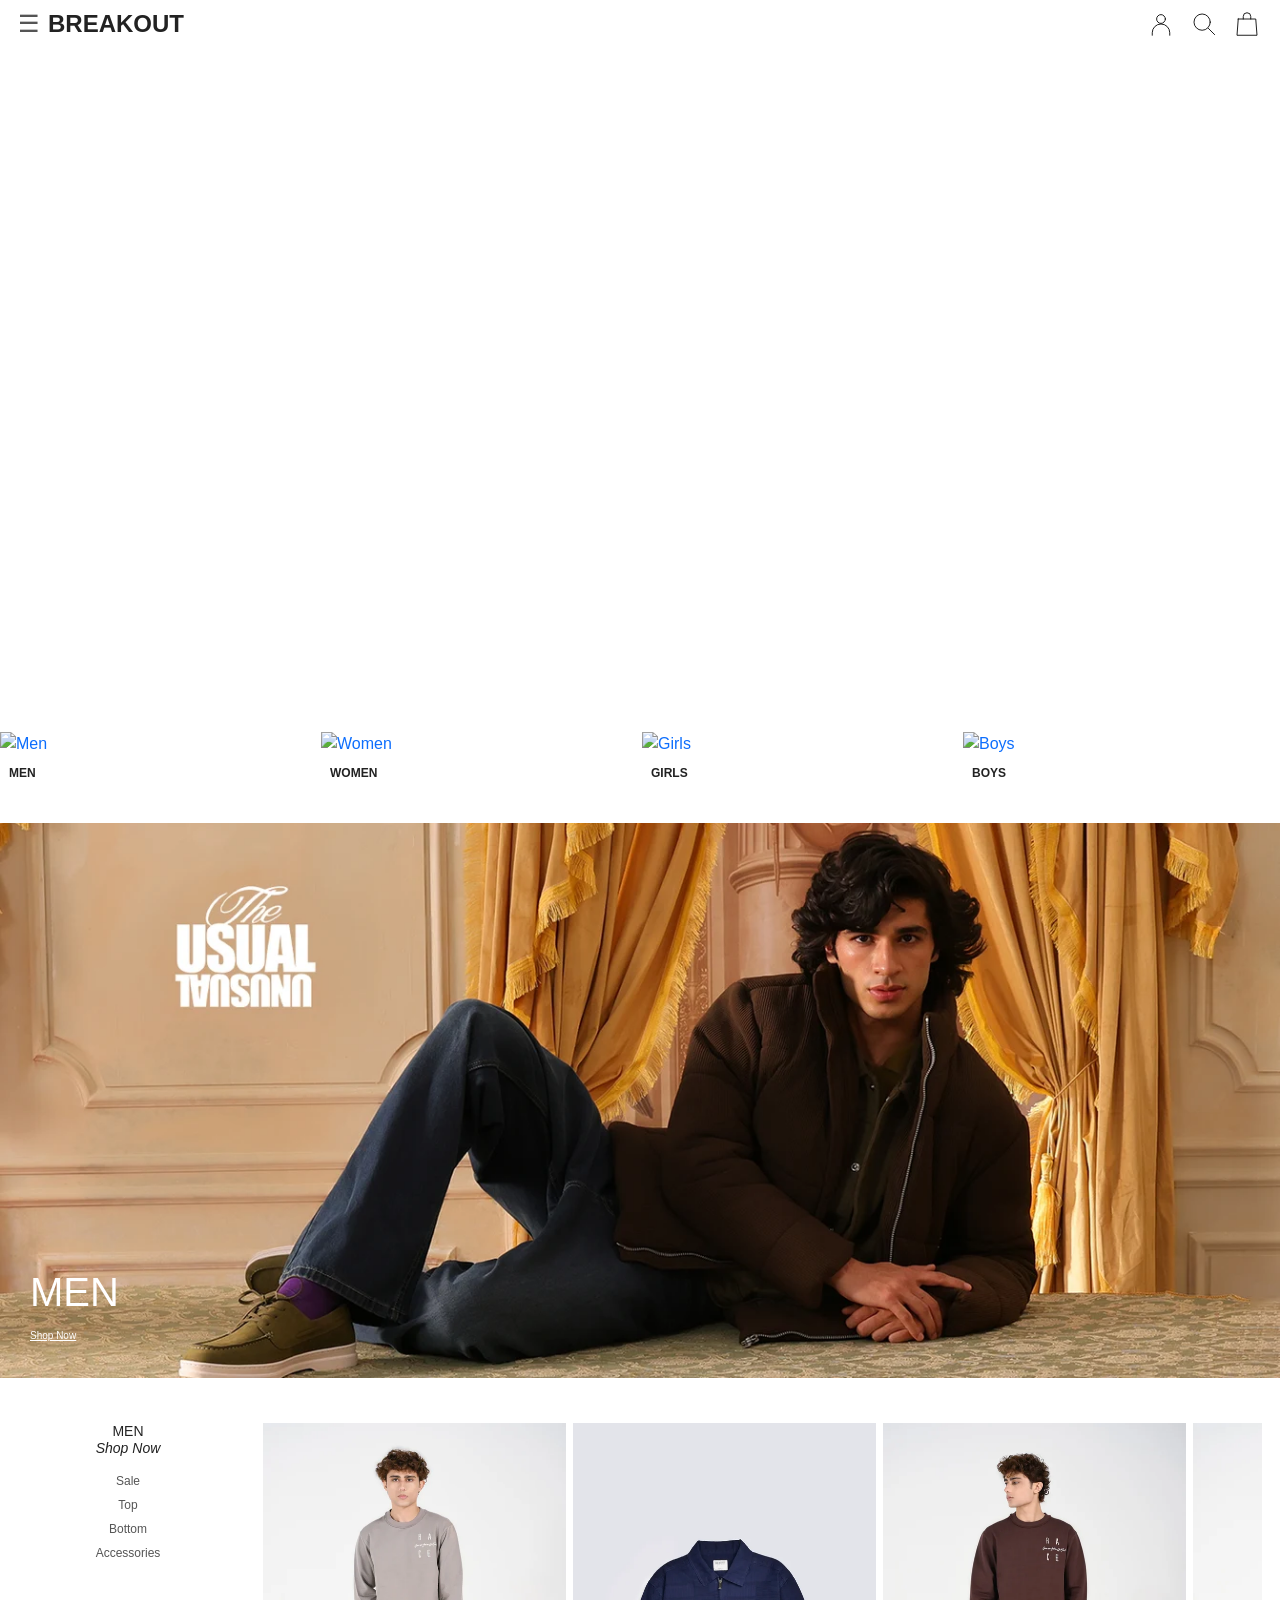
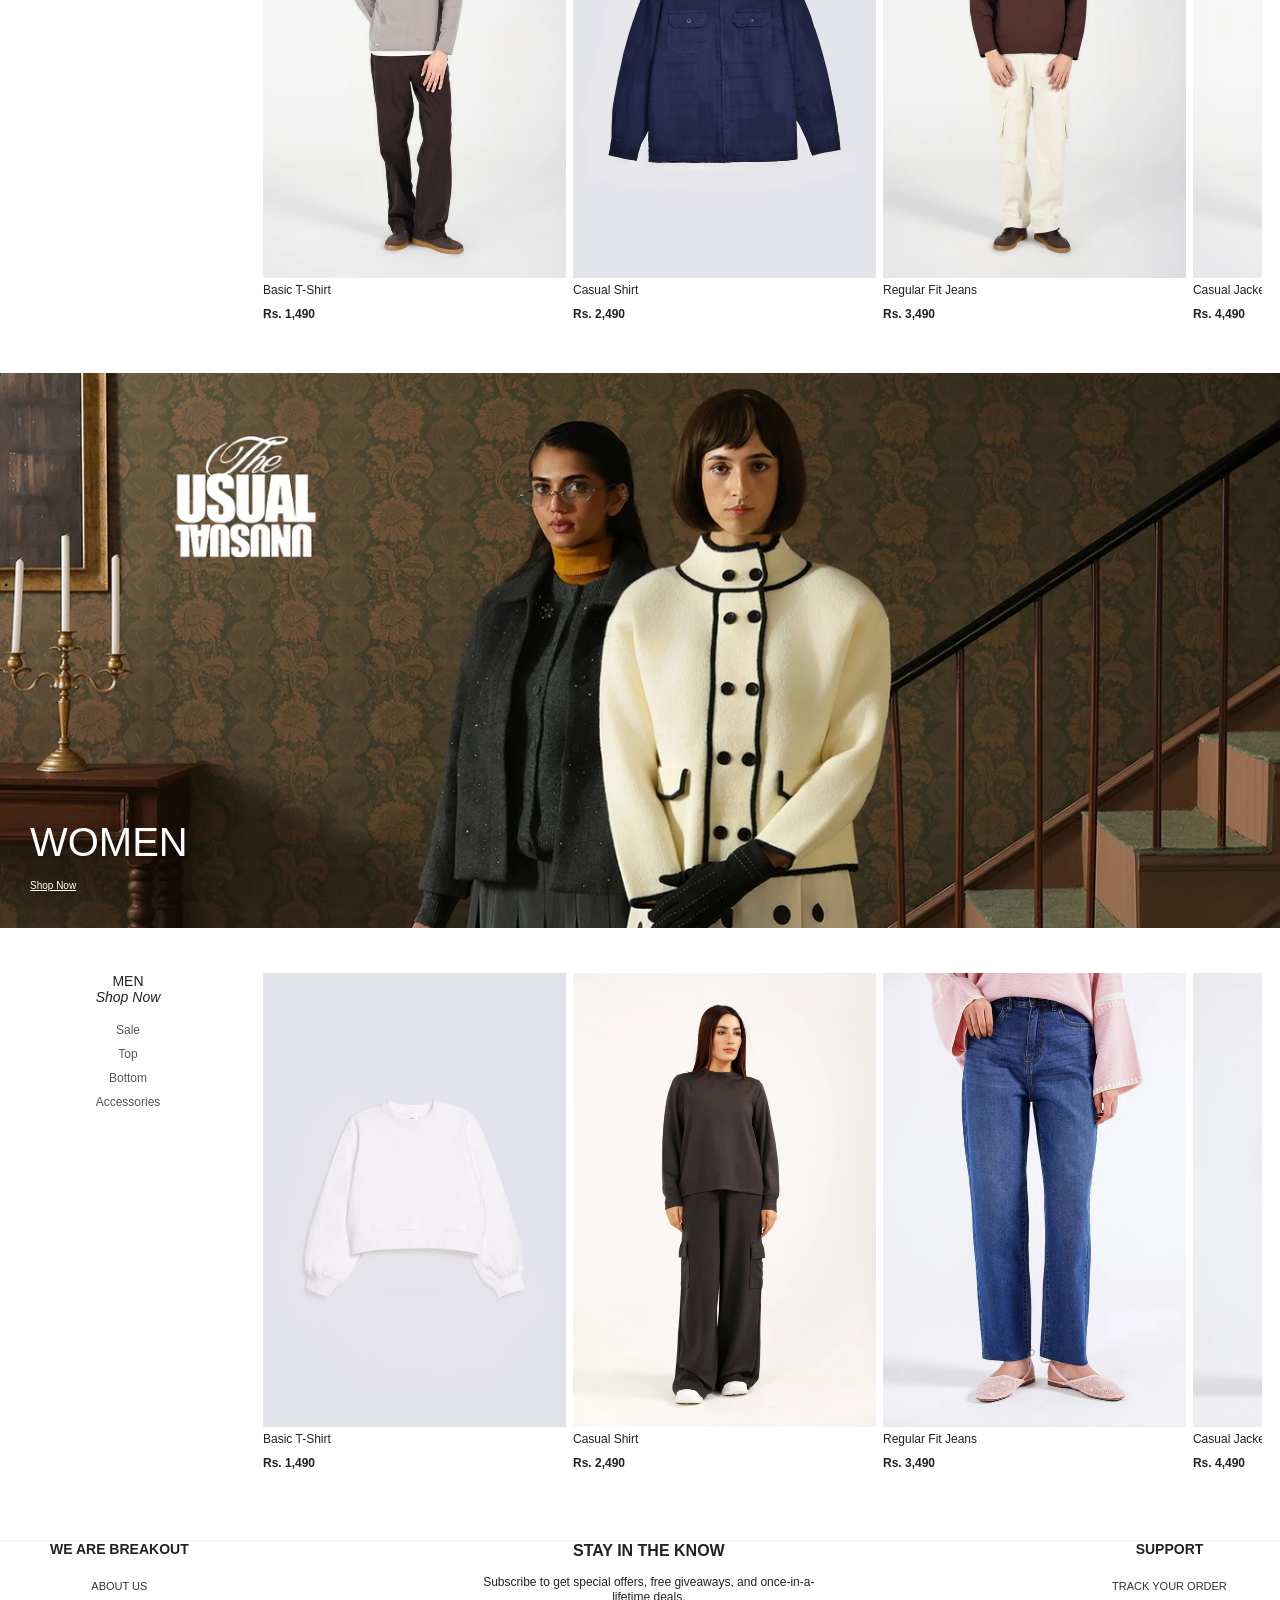
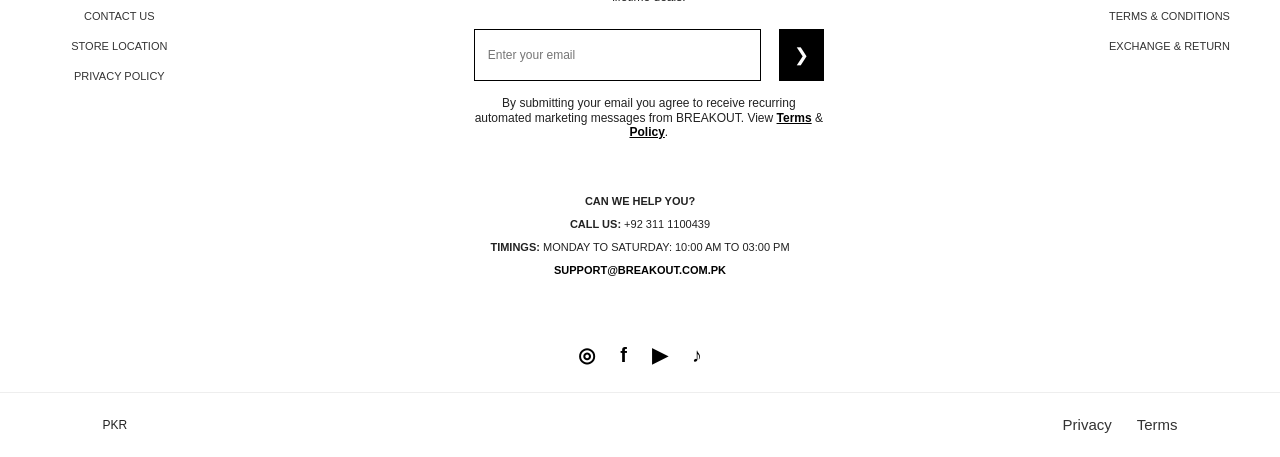
==== midterm/index.html @ 151692db "midterm:baseline copy" ====
<!DOCTYPE html>
<html lang="en">
<head>
    <meta charset="UTF-8">
    <meta name="viewport" content="width=device-width, initial-scale=1.0">
    <title>Breakout</title>


    <link href="https://cdn.jsdelivr.net/npm/bootstrap@5.3.3/dist/css/bootstrap.min.css" rel="stylesheet">
    <link rel="stylesheet" href="style.css">


</head>

<body>
    <header class="top-bar">

        <nav class="navbar d-flex justify-content-between align-items-center">

            <div class="left-side">
                <span class="menu-icon">&#9776;</span>
                <a href="index.html" class="logo">BREAKOUT</a>
            </div>

            <div class="right-side">

                <span class="user-icon">
                    <svg viewBox="0 0 24 24">
                        <circle cx="12" cy="8" r="3.5"/>
                        <path d="M5 21v-2a7 7 0 0 1 14 0v2"/>
                    </svg>
                </span>

                <span class="search-icon">
                    <svg viewBox="0 0 24 24">
                        <circle cx="10.5" cy="10.5" r="6.5"/>
                        <path d="m15.5 15.5 5 5"/>
                    </svg>
                </span>

                <span class="bag-icon">
                    <svg viewBox="0 0 24 24">
                        <path d="M5 8h14l1 13H4L5 8Z"/>
                        <path d="M9 8V6a3 3 0 0 1 6 0v2"/>
                    </svg>
                </span>
            </div>
        </nav>

    </header>

    <main>
        <section class="first-banner">
            <!-- <a href=#><img src="images/main-banner.png" alt="campaign banner"></a> -->
            <a href=#><video autoplay muted loop playsinline>
                <source src="images/video.mp4" type="video/mp4">
                Your browser does not support the video tag.
            </video></a>
        </section>


        <section class="row g-1 categories">

            <div class="category col-6 col-md-3">
                <a href=#men><img src="images/men.jxl" alt="Men">
                <p>MEN</p></a>
            </div>
            
            <div class="category col-6 col-md-3">
                <a href=#women><img src="images/women.jxl" alt="Women">
                <p>WOMEN</p></a>
            </div>
            
            <div class="category col-6 col-md-3">
                <a href=#><img src="images/girls.jxl" alt="Girls">
                <p>GIRLS</p></a>
            </div>
            
            <div class="category col-6 col-md-3">
                <a href=#><img src="images/boys.jxl" alt="Boys">
                <p>BOYS</p></a>
            </div>
        </section>


        
        <section class="category-banner" id="men">
            <a href=#>
            <img src="images/banner-men.webp" alt="Men collection">
            <div class="category-text">
                <h1>MEN</h1>
                <p>Shop Now</p>
            </div>
            </a>
        </section>

        <section class="products">
            <div class="side-menu">
                <h3>MEN<br><i>Shop Now</i></h3>
                <a href=#><p>Sale</p></a>
                <a href=#><p>Top</p></a>
                <a href=#><p>Bottom</p></a>
                <a href=#><p>Accessories</p></a>
            </div>

            <div class="product-area">

                <div class="product-list">

                    <div class="product-card">
                        <a href="productPage.html"><img src="images/men-card-1.webp" alt="Men T-shirt"></a>
                        <p>Basic T-Shirt</p>
                        <p>Rs. 1,490</p>
                    </div>
                    
                    <div class="product-card">
                        <a href="productPage.html"><img src="images/men-card-2.webp" alt="Men T-shirt"></a>
                        <p>Casual Shirt</p>
                        <p>Rs. 2,490</p>
                    </div>
                    
                    
                    <div class="product-card">
                        <a href="productPage.html"><img src="images/men-card-3.webp" alt="Men T-shirt"></a>
                        <p>Regular Fit Jeans</p>
                        <p>Rs. 3,490</p>
                    </div>
                    
                    <div class="product-card">
                        <a href="productPage.html"><img src="images/men-card-4.webp" alt="Men T-shirt"></a>
                        <p>Casual Jacket</p>
                        <p>Rs. 4,490</p>
                    </div>

                    <div class="product-card">
                        <a href="productPage.html"><img src="images/men-card-5.webp" alt="Men T-shirt"></a>
                        <p>Casual Jacket</p>
                        <p>Rs. 4,490</p>
                    </div>
                
                </div>
            </div>
        </section>















        <section class="category-banner" id="women">
            <a href=#>
            <img src="images/banner-women.webp" alt="Men collection">
            <div class="category-text">
                <h1>WOMEN</h1>
                <p>Shop Now</p>
            </div>
            </a>
        </section>

        <section class="products">
            <div class="side-menu">
                <h3>MEN<br><i>Shop Now</i></h3>
                <a href=#><p>Sale</p></a>
                <a href=#><p>Top</p></a>
                <a href=#><p>Bottom</p></a>
                <a href=#><p>Accessories</p></a>
            </div>

            <div class="product-area">

                <div class="product-list">

                    <div class="product-card">
                        <a href="productPage.html"><img src="images/women-card-1.jpg" alt="Men T-shirt"></a>
                        <p>Basic T-Shirt</p>
                        <p>Rs. 1,490</p>
                    </div>
                    
                    <div class="product-card">
                        <a href="productPage.html"><img src="images/women-card-2.webp" alt="Men T-shirt"></a>
                        <p>Casual Shirt</p>
                        <p>Rs. 2,490</p>
                    </div>
                    
                    
                    <div class="product-card">
                        <a href="productPage.html"><img src="images/women-card-3.webp" alt="Men T-shirt"></a>
                        <p>Regular Fit Jeans</p>
                        <p>Rs. 3,490</p>
                    </div>
                    
                    <div class="product-card">
                        <a href="productPage.html"><img src="images/women-card-4.webp" alt="Men T-shirt"></a>
                        <p>Casual Jacket</p>
                        <p>Rs. 4,490</p>
                    </div>

                    <div class="product-card">
                        <a href="productPage.html"><img src="images/women-card-5.webp" alt="Men T-shirt"></a>
                        <p>Casual Jacket</p>
                        <p>Rs. 4,490</p>
                    </div>
                
                </div>
            </div>
        </section>










        
        <footer class="footer">
            <div class="footer-top">

                <div class="footer-links">
                    <h3>WE ARE BREAKOUT</h3>
                    <a href="#">ABOUT US</a>
                    <a href="#">CONTACT US</a>
                    <a href="#">STORE LOCATION</a>
                    <a href="#">PRIVACY POLICY</a>
                </div>

                <div class="footer-news">
                    <h3>STAY IN THE KNOW</h3>
                    <p>Subscribe to get special offers, free giveaways, and once-in-a-lifetime deals.</p>
                    <form class="email-box">
                        <input type="email" placeholder="Enter your email">
                        <button type="button">&#10095;</button>
                    </form>
                    <p>By submitting your email you agree to receive recurring automated marketing messages from BREAKOUT. View <b><a href=#>Terms</a></b> & <b><a href=#>Policy</a></b>.</p>
                </div>
                
                <div class="footer-links">
                    <h3>SUPPORT</h3>
                    <a href="#">TRACK YOUR ORDER</a>
                    <a href="#">TERMS & CONDITIONS</a>
                    <a href="#">EXCHANGE & RETURN</a>
                </div>
            
            </div>
            
            <div class="footer-contact">
                <p><b>CAN WE HELP YOU?</b></p>
                <p><b>CALL US:</b> +92 311 1100439</p>
                <p><b>TIMINGS:</b> MONDAY TO SATURDAY: 10:00 AM TO 03:00 PM</p>
                <a href=#><p><b>SUPPORT@BREAKOUT.COM.PK</b></p></a>
            </div>
            
            <div class="social-links">
                <a href="#">◎</a>
                <a href="#">f</a>
                <a href="#">▶</a>
                <a href="#">♪</a>
            </div>
            
            <div class="footer-bottom">
                <span>PKR</span>
                <div>
                    <a href="#">Privacy</a>
                    <a href="#">Terms</a>
                </div>
            </div>
        </footer>



    </main>

</body>
</html>
---- midterm/style.css ----
*{
    margin: 0;
    padding: 0;
    box-sizing: border-box;
}

body{
    color: #222;
    font-family: plus-jakarta-sans, sans-serif;
    line-height: 24px;
}

.top-bar{
    width: 100%;
    height: 48px;
    padding: 0 18px;
    background-color: white;
}

.navbar{
    width: 100%;
    height: 100%;
}

.left-side{
    display: flex;
    align-items: center;
    gap: 8px;
    font-size: 24px;
}

.menu-icon{
    color: #555;
    cursor: pointer;
}

.logo{
    font-weight: bold;
    color: #222;
    text-decoration: none;
}

.right-side{
    display: flex;
    align-items: center;
    gap: 13px;
}

.right-side svg{
    width: 30px;
    height: 30px;
    fill: none;
    stroke: black;
    stroke-width: 0.7;
    stroke-linecap: round;
    stroke-linejoin: round;
    display: block;
    cursor: pointer;
}

/* .first-banner{
    width: 100%;
    overflow: hidden;
}

.first-banner img{
    width: 100%;
    height: auto;
    display: block;
} */


.first-banner {
    width: 100%;
    overflow: hidden;
}

.first-banner video {
    width: 100%;
    height: auto;
    display: block;
}


.categories{
    margin-top: 40px;
    /* display: grid;
    grid-template-columns: repeat(4, 1fr);
    gap: 6px;
    padding: 0; */
}

.category img{
    width: 100%;
    height: auto;
    display: block;
}

.category p{
    margin-left: 9px;
    font-size: 12px;
    font-weight: bold;
    margin-top: 5px;
    color: #222;
}

.category a{
    text-decoration: none;
}

.category a:hover{
    text-decoration: underline;
    text-decoration-color: black;
}





.category-banner{
    width: 100%;
    position: relative;
    margin-top: 22px;
}

.category-banner img{
    width: 100%;
    height: auto;
    display: block;
}

.category-text{
    position: absolute;
    bottom: 30px;
    left: 30px;
    color: white;
}

.category-text h2{
    font-weight: bold;
    margin: 0;
}

.category-text p{
    font-size: 10px;
    margin: 4px 0 0;
    text-decoration: underline;
}





.products{
    display: flex;
    gap: 25px;
    padding: 25px 18px;
    margin-top: 20px;
}

.side-menu{
    text-align: center;
    width: 220px;
    flex-shrink: 0;
    line-height: 1;
}

.side-menu h3{
    font-size: 14px;
    margin-bottom: 18px;
}

.side-menu p{
    font-size: 12px;
    margin-bottom: 12px;
    color: #555;
}

.side-menu p:hover{
    color: black;
}

.side-menu a{
    text-decoration: none;
}

.product-area{  
    flex: 1;
    min-width: 0;


    overflow: hidden;
}

.product-list{
    /* display: grid;
    grid-template-columns: repeat(4, 1fr);
    gap: 7px; */

    display: flex;
    gap: 7px;
    overflow-x: auto;
    scroll-behavior: smooth;
    scrollbar-width: none;
}

.product-list::-webkit-scrollbar{
    display: none;
}

.product-card{
    flex: 0 0 calc((100% - 90px) / 3);
    min-width: 0;
}








.product-card img{
    width: 100%;
    display: block;
}

.product-card p{
    font-size: 12px;
    margin:0;
}

.product-card p + p{
    font-weight: bold;
}







.footer{
    width: 100%;
    margin-top: 40px;
    border-top: 1px solid #eee;
    color: #222;
    font-size: 12px;

}

.footer-top{
    display: flex;
    width: 100%;
    /* gap: 50px; */
    padding: 0 50px;
}

.footer-links{
    display: flex;
    flex-direction: column;
    align-items: center;
    gap: 6px;
}

.footer h3{
    font-size: 14px;
    font-weight: bold;
    margin-bottom: 10px;
}

.footer-links a,.footer-bottom a{
    color: #333;
    text-decoration: none;
    font-size: 11px;
}

.footer-links a:hover{
    text-decoration: underline;
}

.footer-news{
    text-align: center;
    max-width: 350px;
    width: 100%;
    margin: auto;
    gap:0;
}

.footer-news p{
    margin: 15px 0;
    line-height: 1.2;
}

.footer-news h3{
    font-size: 16px;
}

.footer-news a{
    color: black;
}

.email-box{
    display: flex;
    width: 100%;
    margin: 25px 0 12px;
    gap: 18px;
}

.email-box input{
    flex: 1;
    min-width: 0;
    padding: 13px;
    border: 1px solid black;
    font-size: 12px;
}

.email-box button{
    width: 45px;
    border: none;
    background: #000;
    color: white;
    font-size: 18px;
}


.footer-contact{
    width: 100%;
    text-align: center;
    padding: 30px 15px;
    line-height: 1;
}

.footer-contact a{
    color: black;
    text-decoration: none;
}

.footer-contact a:hover{
    text-decoration: underline;
}

.footer-contact p{
    margin: 12px 0;
    font-size: 11px;
}

.social-links{
    display: flex;
    justify-content: center;
    gap: 25px;
    padding: 25px;
    font-size: 20px;
    font-weight: bold;
}

.social-links a{
    text-decoration: none;
    color: black;
}

.footer-bottom{
    width: 100%;
    min-height: 65px;
    border-top: 1px solid #eee;
    padding: 20px 8%;
    display: flex;
    justify-content: space-between;
    align-items: center;
}

.footer-bottom a{
    font-size: 15px;
}

.footer-bottom a:hover{
    text-decoration: underline;
}


.footer-bottom div{
    display: flex;
    gap: 25px;
}

@media (max-width: 768px){

    .first-banner{
        height: 1000px;
    }

    .first-banner video {
        height: 100%;
        object-fit: cover;
    }





        
    .category-banner{
        height: 700px;
    }

    .category-banner img{
        height: 100%;
        object-fit: cover
    }

    .products{
        display: flex;
        flex-direction: column;
        padding: 10px 0;
    }


    .side-menu{
        width: 100%;
    }

    .side-menu h3{
        margin-bottom: 20px;
    }

    .side-menu a{
        display: inline-block;
        margin: 0 10px;
    }

    .product-area{
        width: 100%;
    }

    .product-list{
        gap: 5px;
    }

    .product-card{
        flex-basis: calc((100% - 5px) / 2);
    }

    .product-card p{
        margin-left: 10px;
    }







    .footer{
        margin-top: 24px;
    }

    .footer-top{
        display: flex;
        flex-direction: column;
        padding: 0 19px;
    }

    .footer-news{
        order: 1;
        max-width: 350px;
    }

    .footer-top > .footer-links{
        width: 100%;
        align-items: stretch;
        border-top: 1px solid #eee;
        gap: 0;
        padding: 11px 0;
    }

    .footer-top > .footer-links:first-child{
        order: 2;
    }

    .footer-top > .footer-links:last-child{
        order: 3;
    }

    .footer-top > .footer-links h3{
        display: flex;
        justify-content: space-between;
        align-items: center;
        width: 100%;
        margin: 0;
        font-size: 10px;
    }

    .footer-top > .footer-links h3::after{
        content: "\2304";
        font-size: 15px;
        font-weight: normal;
        line-height: 10px;
    }

    .footer-top > .footer-links a{
        display: none;
    }

    .footer-bottom{
        min-height: 65px;
        flex-direction: column-reverse;
        justify-content: center;
        gap: 8px;
        padding: 13px 0;
    }

}


@media (max-width: 640px){


    /* .categories{
         grid-template-columns: repeat(2, 1fr);
    } */

    .product-card{
    flex: 0 0 70%;
}
}



@media (max-width: 450px){

    .first-banner{
        height: 800px;
    }


    .category-banner{
        height: 550px;
    }
}
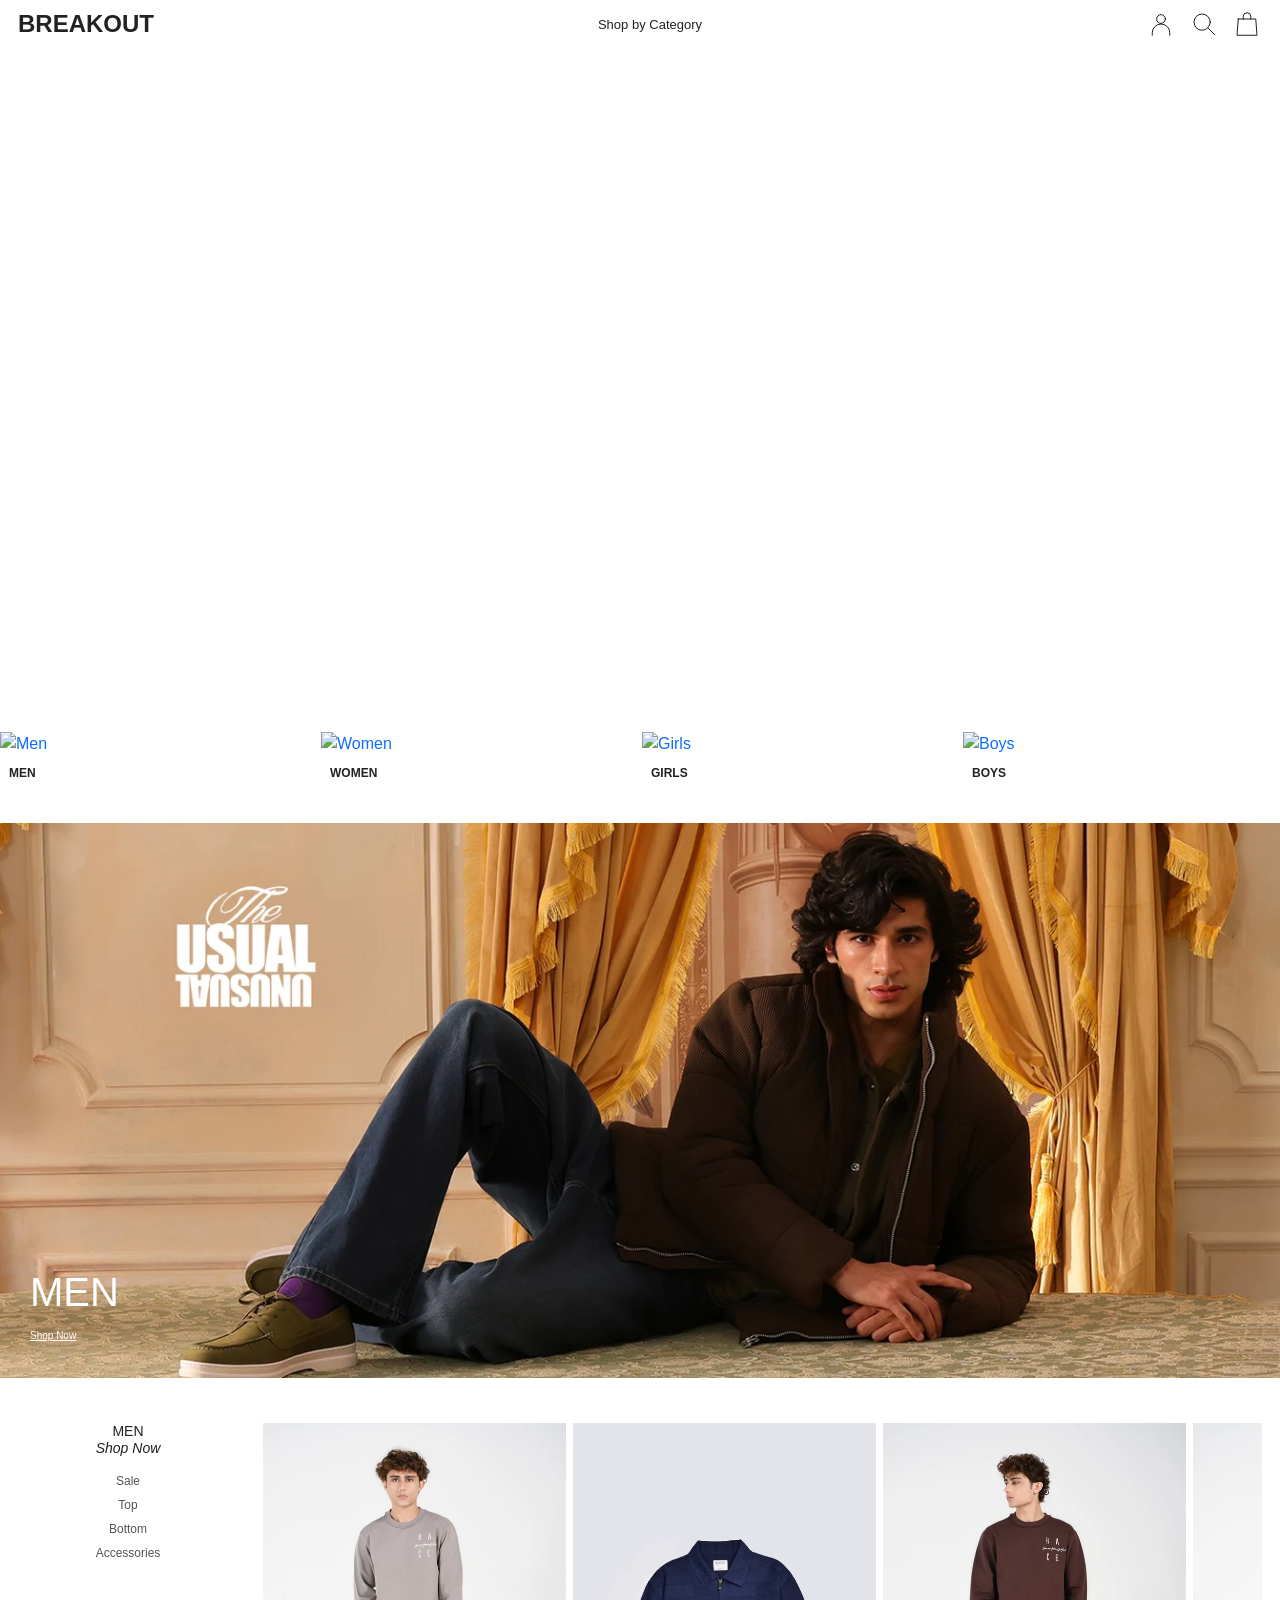
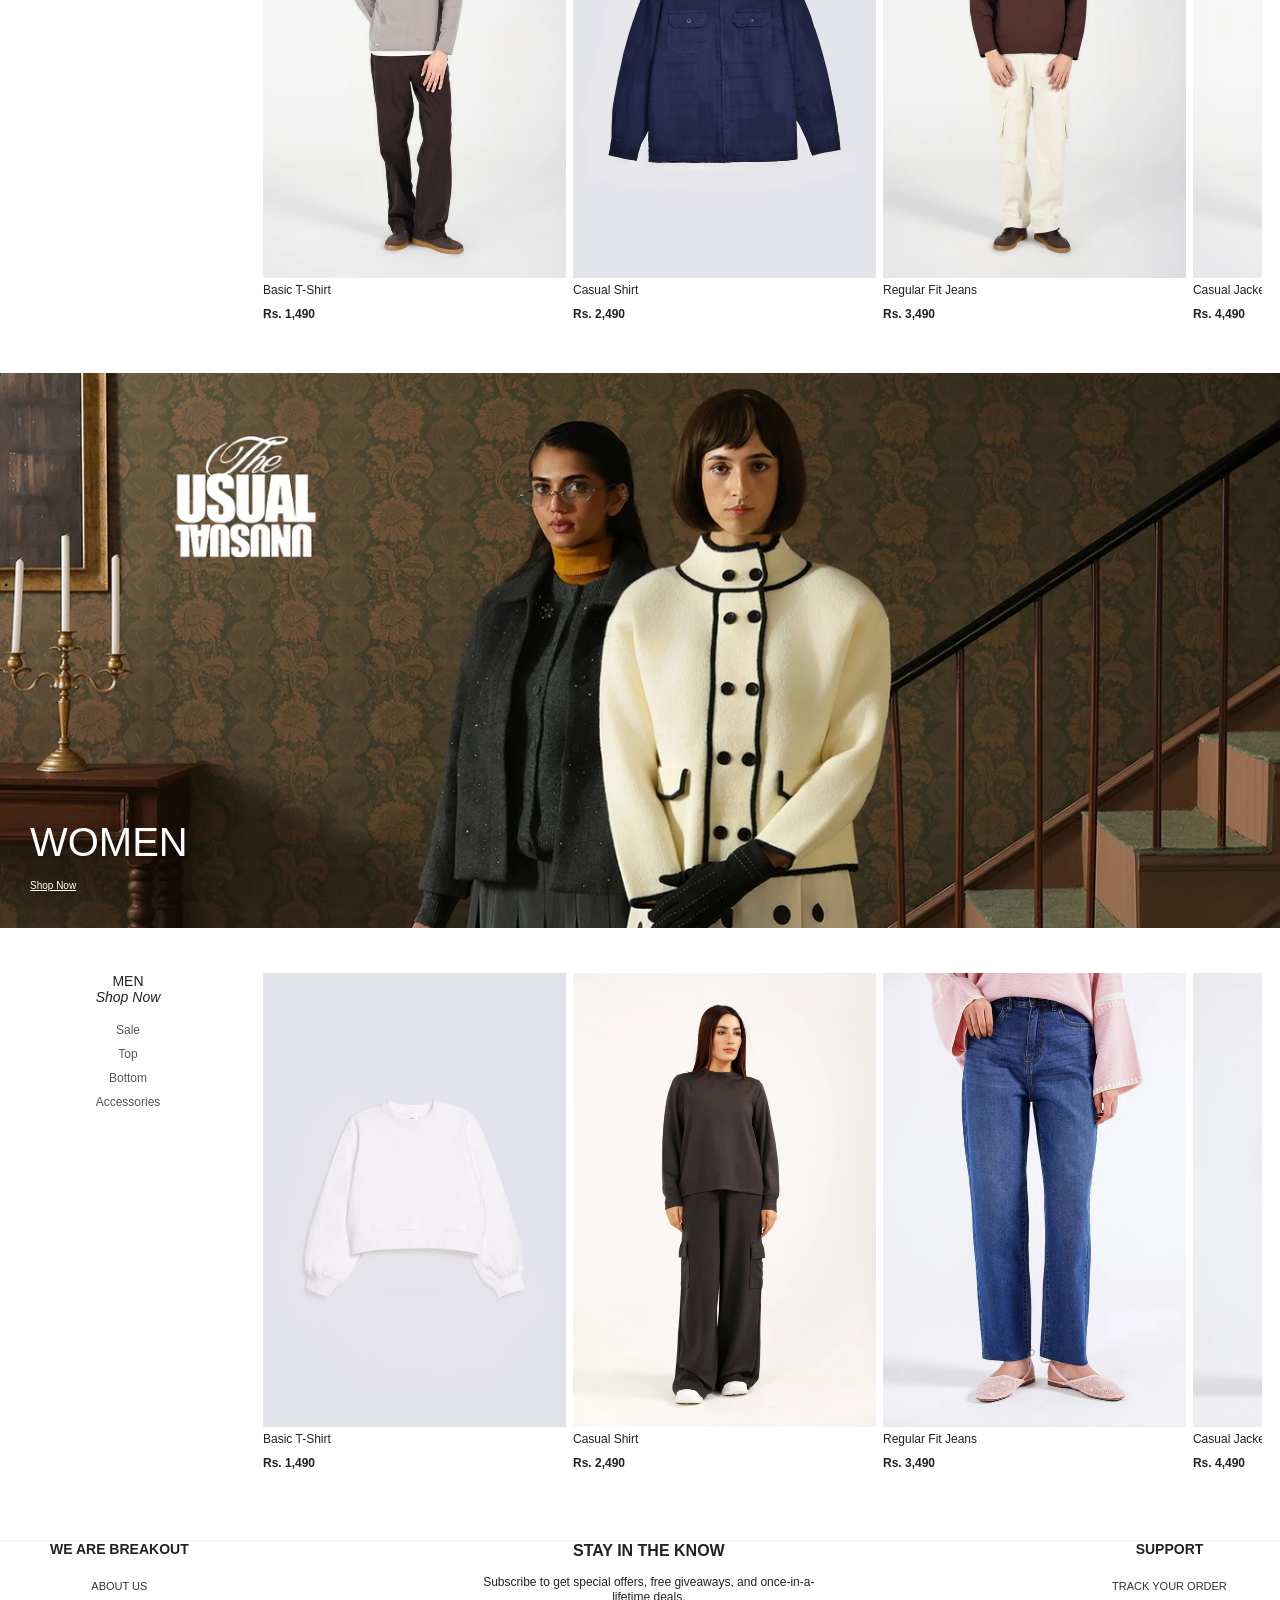
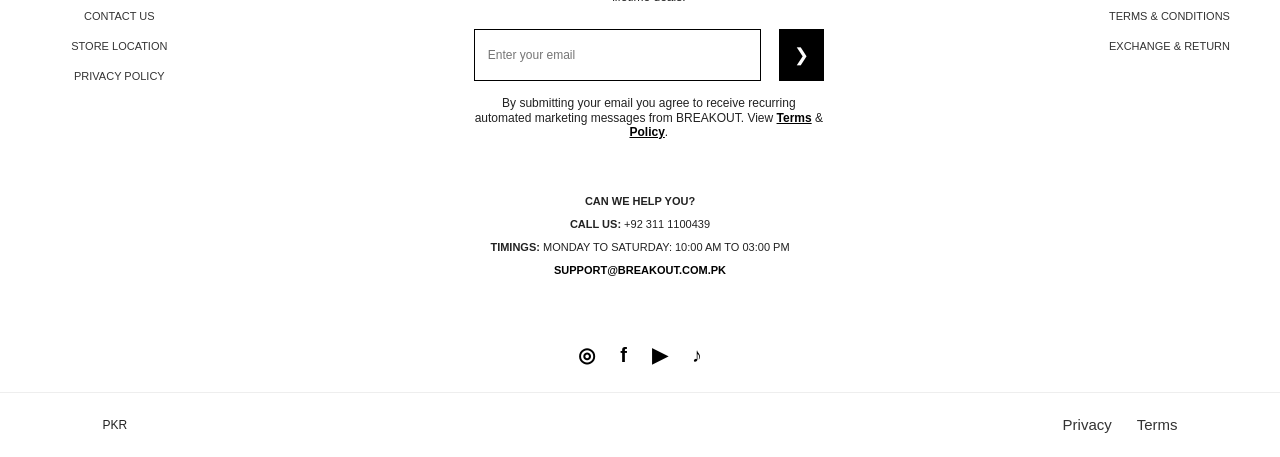
==== commit bc5d3161: "midterm:task 1 Shop by category nav bar done" ====
--- a/midterm/index.html
+++ b/midterm/index.html
@@ -19,9 +19,170 @@
         <nav class="navbar d-flex justify-content-between align-items-center">
 
             <div class="left-side">
-                <span class="menu-icon">&#9776;</span>
+
+
+
+
+
+
+
+
+
+
+
+
+
+
+
+
+
+
+
+
+
+            <div class="mobile-menu">
+                <details>
+                    <summary class="menu-icon" aria-label="Open menu">&#9776;</summary>
+
+                    <div class="mobile-menu-panel">
+                        <details>
+                            <summary>MEN</summary>
+                            <a href="#men">T-Shirts</a>
+                            <a href="#men">Shirts</a>
+                            <a href="#men">Jeans</a>
+                            <a href="#men">Accessories</a>
+                        </details>
+
+                        <details>
+                            <summary>WOMEN</summary>
+                            <a href="#women">Dresses</a>
+                            <a href="#women">Tops</a>
+                            <a href="#women">Jeans</a>
+                            <a href="#women">Accessories</a>
+                        </details>
+
+                        <details>
+                            <summary>GIRLS</summary>
+                            <a href="#">Tops</a>
+                            <a href="#">Bottoms</a>
+                            <a href="#">Dresses</a>
+                            <a href="#">Accessories</a>
+                        </details>
+
+                        <details>
+                            <summary>BOYS</summary>
+                            <a href="#">T-Shirts</a>
+                            <a href="#">Shirts</a>
+                            <a href="#">Jeans</a>
+                            <a href="#">Accessories</a>
+                        </details>
+
+                        <details>
+                            <summary>SALE</summary>
+                            <a href="#">Men Sale</a>
+                            <a href="#">Women Sale</a>
+                            <a href="#">Girls Sale</a>
+                            <a href="#">Boys Sale</a>
+                        </details>
+                    </div>
+                </details>
+            </div>
+
+
+
+
+
+
                 <a href="index.html" class="logo">BREAKOUT</a>
             </div>
+
+
+
+
+
+
+            <div class="shop-category-menu">
+                <a class="shop-category-trigger" href="#categories">
+                    Shop by Category
+                </a>
+            
+                <div class="shop-category-panel">
+                    <div class="category-column">
+                        <h2>MEN</h2>
+                        <ul>
+                            <li><a href="#men">T-Shirts</a></li>
+                            <li><a href="#men">Shirts</a></li>
+                            <li><a href="#men">Jeans</a></li>
+                            <li><a href="#men">Accessories</a></li>
+                        </ul>
+                    </div>
+                
+                    <div class="category-column">
+                        <h2>WOMEN</h2>
+                        <ul>
+                            <li><a href="#women">Dresses</a></li>
+                            <li><a href="#women">Tops</a></li>
+                            <li><a href="#women">Jeans</a></li>
+                            <li><a href="#women">Accessories</a></li>
+                        </ul>
+                    </div>
+                    <div class="category-column">
+                        <h2>GIRLS</h2>
+                        <ul>
+                            <li><a href="#">Tops</a></li>
+                            <li><a href="#">Bottoms</a></li>
+                            <li><a href="#">Dresses</a></li>
+                            <li><a href="#">Accessories</a></li>
+                        </ul>
+                    </div>
+
+                    <div class="category-column">
+                        <h2>BOYS</h2>
+                        <ul>
+                            <li><a href="#">T-Shirts</a></li>
+                            <li><a href="#">Shirts</a></li>
+                            <li><a href="#">Jeans</a></li>
+                            <li><a href="#">Accessories</a></li>
+                        </ul>
+                    </div>
+
+                    <div class="category-column">
+                        <h2>SALE</h2>
+                        <ul>
+                            <li><a href="#">Men Sale</a></li>
+                            <li><a href="#">Women Sale</a></li>
+                            <li><a href="#">Girls Sale</a></li>
+                            <li><a href="#">Boys Sale</a></li>
+                        </ul>
+</div>
+                
+
+                </div>
+            </div>
+
+
+
+
+
+
+
+
+
+
+
+
+
+
+
+
+
+
+
+
+
+
+
+
 
             <div class="right-side">
 
@@ -54,7 +215,7 @@
         <section class="first-banner">
             <!-- <a href=#><img src="images/main-banner.png" alt="campaign banner"></a> -->
             <a href=#><video autoplay muted loop playsinline>
-                <source src="images/video.mp4" type="video/mp4">
+                <source src="images/video.mp4" type="video/mp4"  alt="Video not pushed on git">
                 Your browser does not support the video tag.
             </video></a>
         </section>
--- a/midterm/style.css
+++ b/midterm/style.css
@@ -18,6 +18,7 @@
 }
 
 .navbar{
+    position: relative;
     width: 100%;
     height: 100%;
 }
@@ -383,7 +384,114 @@
     gap: 25px;
 }
 
-@media (max-width: 768px){
+
+
+
+
+
+
+
+
+
+
+
+
+
+
+
+
+
+.shop-category-menu {
+    position: static;
+}
+
+.shop-category-trigger {
+    color: #222;
+    text-decoration: none;
+    font-size: 13px;
+}
+
+.shop-category-panel {
+    position: absolute;
+    top: 48px;
+    left: 0;
+    z-index: 9;
+    display: flex;
+    width: 100%;
+    box-sizing: border-box; 
+    justify-content: space-around;
+    gap: 30px;
+    padding: 28px 6%;
+    background: white;
+    box-shadow: 0 8px 18px rgba(0, 0, 0, 0.15);
+    opacity: 0;
+    visibility: hidden;
+    pointer-events: none;
+}
+
+.shop-category-menu:hover .shop-category-panel,
+.shop-category-menu:focus-within .shop-category-panel {
+    opacity: 1;
+    visibility: visible;
+    pointer-events: auto;
+}
+
+.top-bar {
+    position: relative;
+    z-index: 1000;
+}
+
+.category-column h2 {
+    margin-bottom: 12px;
+    font-size: 14px;
+}
+
+.category-column ul {
+    padding: 0;
+    margin: 0;
+    list-style: none;
+}
+
+.category-column li {
+    margin-bottom: 8px;
+}
+
+.category-column a {
+    color: #555;
+    font-size: 13px;
+    text-decoration: none;
+}
+
+.category-column a:hover,
+.category-column a:focus {
+    color: #000;
+    text-decoration: underline;
+}
+
+
+.mobile-menu {
+    display: none;
+}
+
+
+
+
+
+
+
+
+
+
+
+
+
+
+
+
+
+
+
+@media (max-width: 686px){
 
     .first-banner{
         height: 1000px;
@@ -394,11 +502,6 @@
         object-fit: cover;
     }
 
-
-
-
-
-        
     .category-banner{
         height: 700px;
     }
@@ -509,6 +612,87 @@
         padding: 13px 0;
     }
 
+
+
+
+
+
+
+
+
+
+
+
+
+
+    .shop-category-menu {
+    display: none;
+    }
+
+    .mobile-menu {
+        display: block;
+    }
+
+    .mobile-menu > details {
+        position: static;
+    }
+
+    .mobile-menu > details > summary {
+        cursor: pointer;
+        color: #555;
+        list-style: none;
+    }
+
+    .mobile-menu > details > summary::-webkit-details-marker {
+        display: none;
+    }
+
+    .mobile-menu-panel {
+        position: absolute;
+        top: 48px;
+        left: -18px;
+        width: 100vw;
+        padding: 0 18px;
+        background: white;
+        z-index: 9999;
+        box-shadow: 0 8px 18px rgba(0, 0, 0, 0.15);
+    }
+
+    .mobile-menu-panel details {
+        border-bottom: 1px solid #eee;
+    }
+
+    .mobile-menu-panel summary {
+        cursor: pointer;
+        padding: 10px 0;
+        list-style: none;
+        font-size: 13px;
+    }
+
+    .mobile-menu-panel summary::-webkit-details-marker {
+        display: none;
+    }
+
+    .mobile-menu-panel a {
+        display: block;
+        padding: 4px 0 4px 15px;
+        color: #555;
+        font-size: 12px;
+        text-decoration: none;
+    }
+
+
+
+
+
+
+
+
+
+
+
+
+
 }
 
 
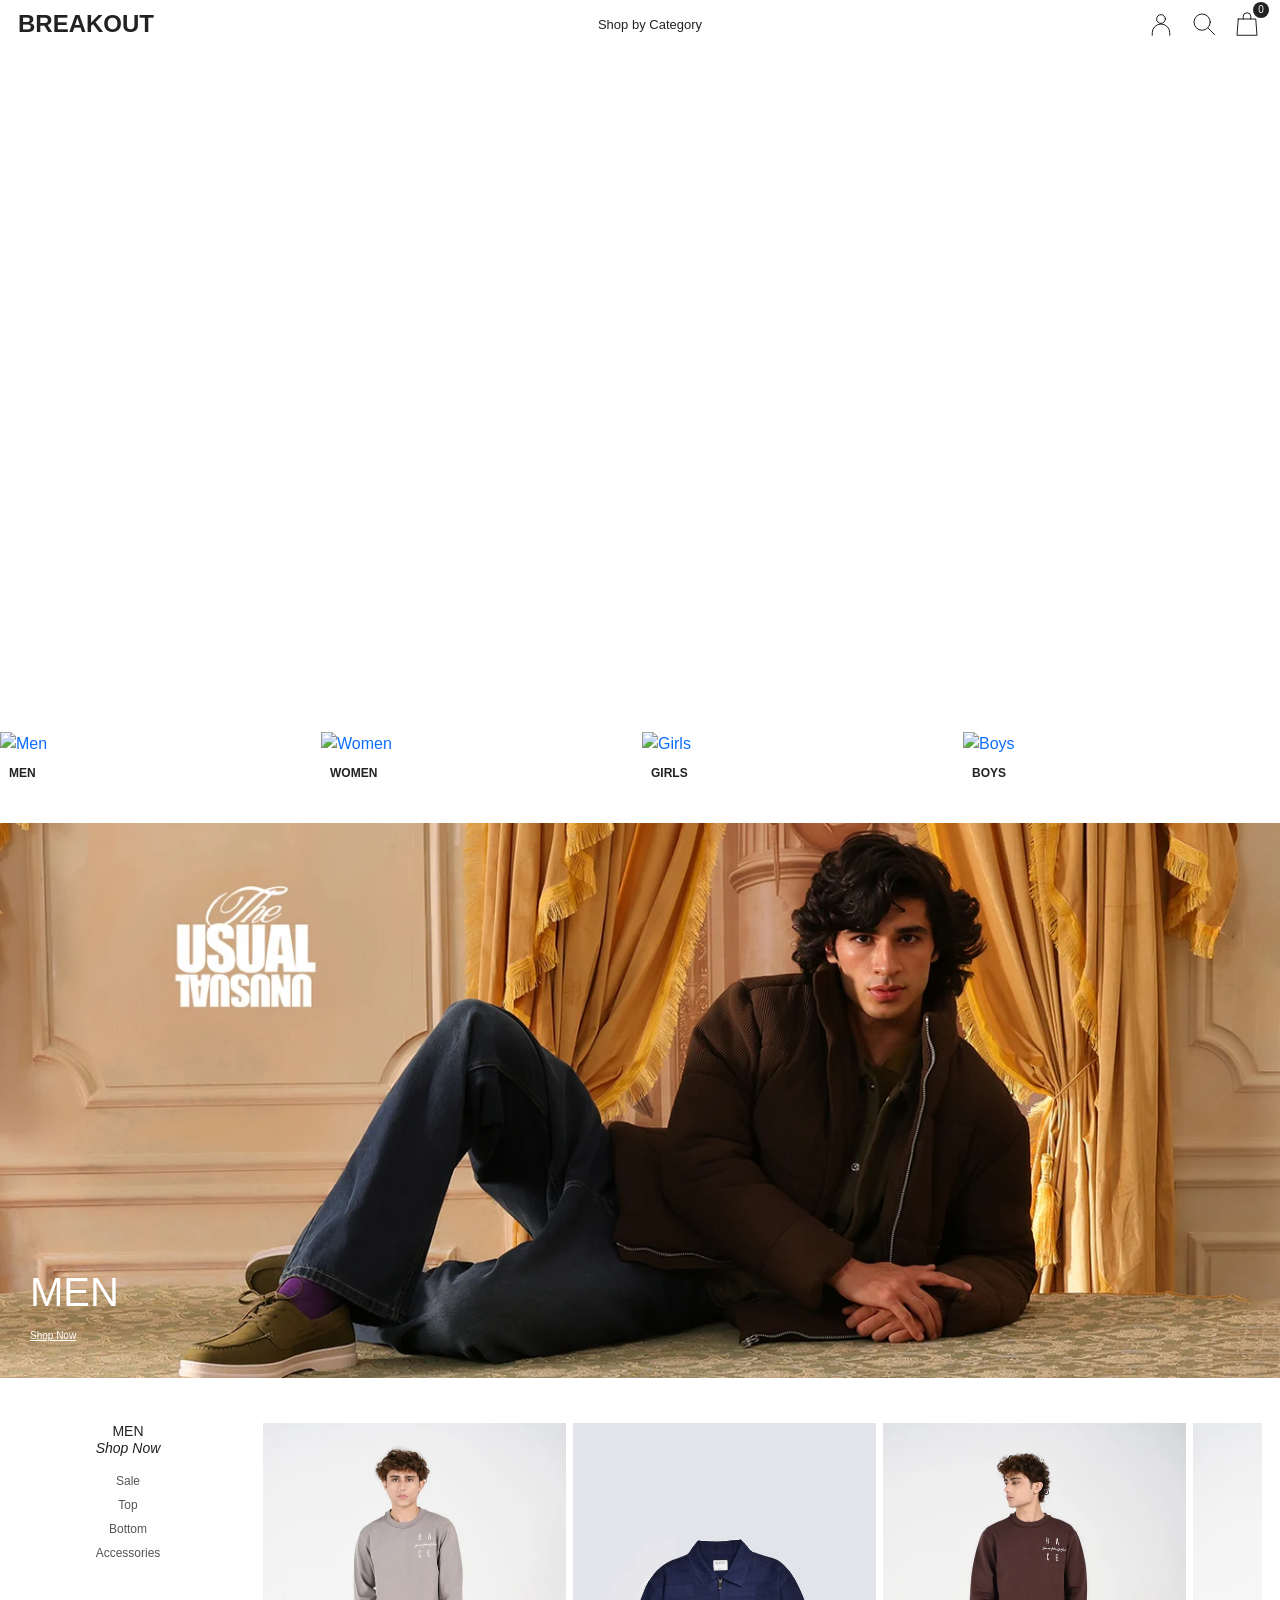
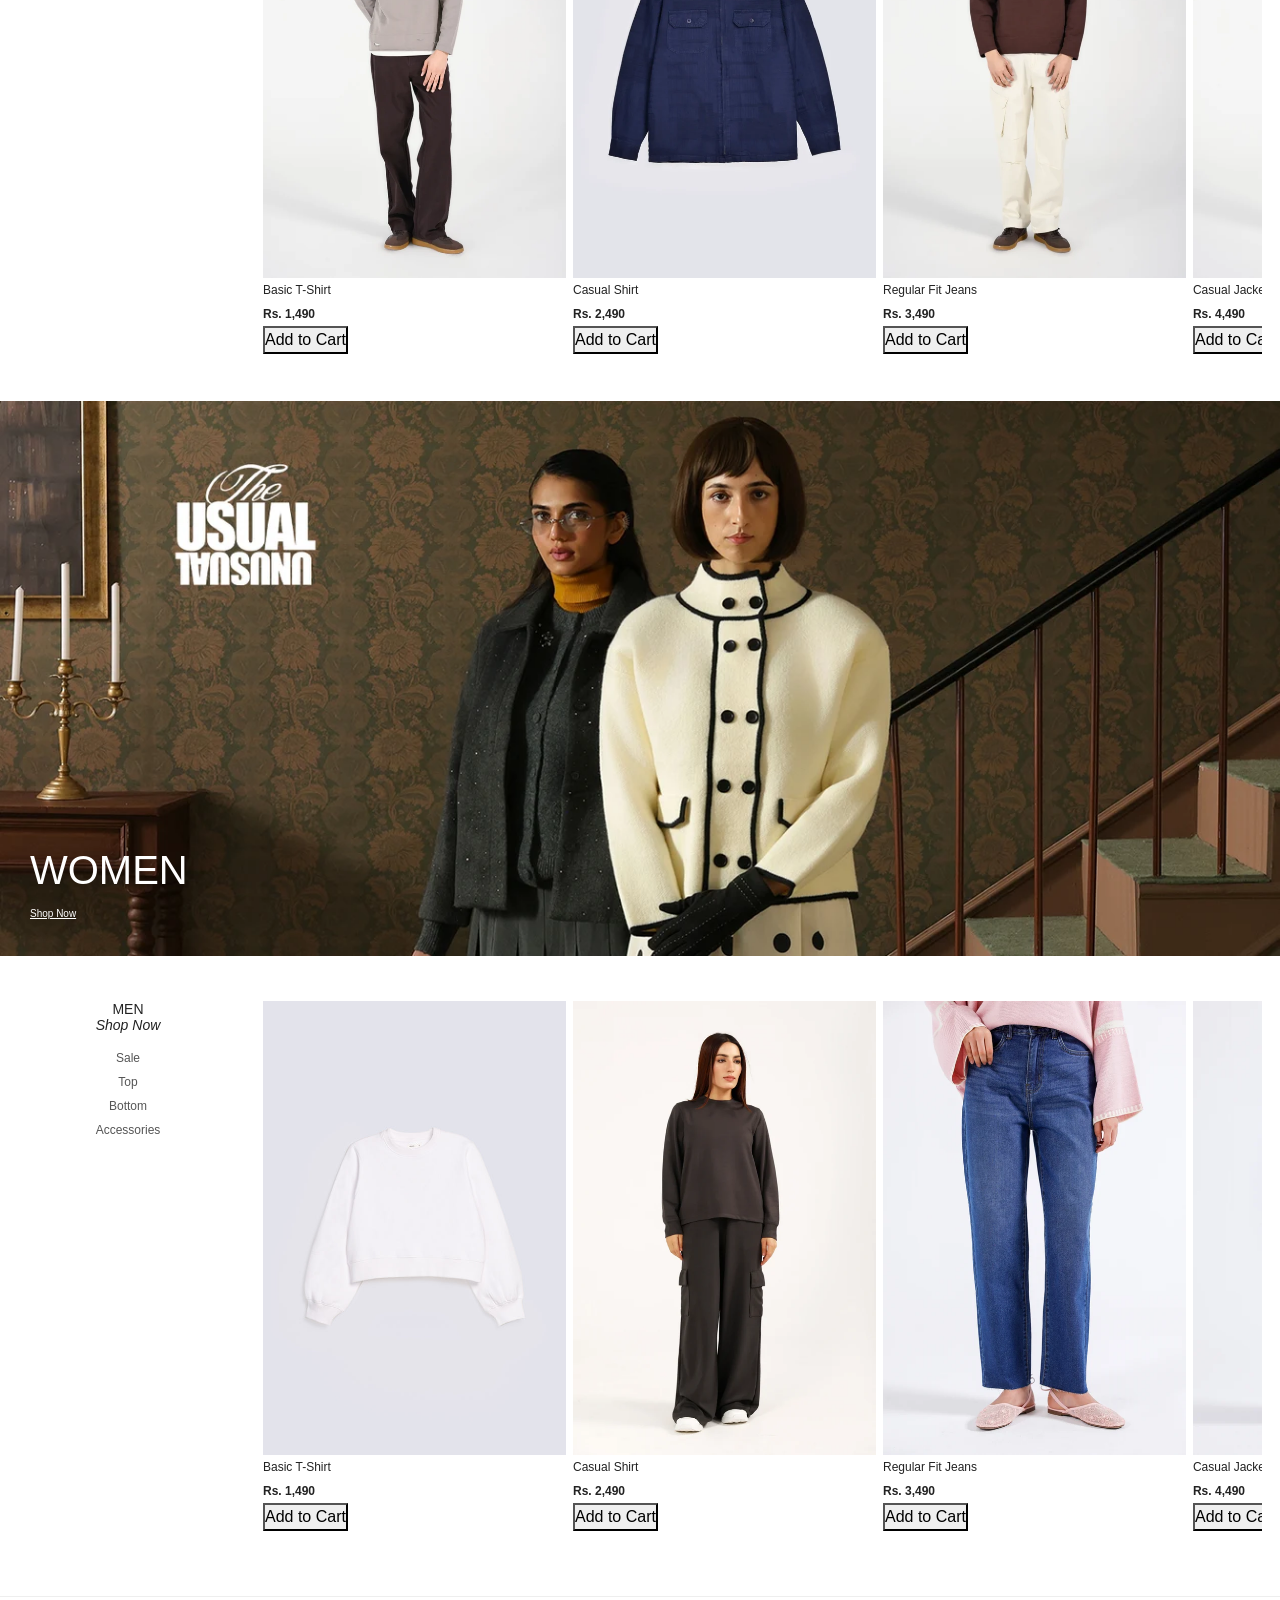
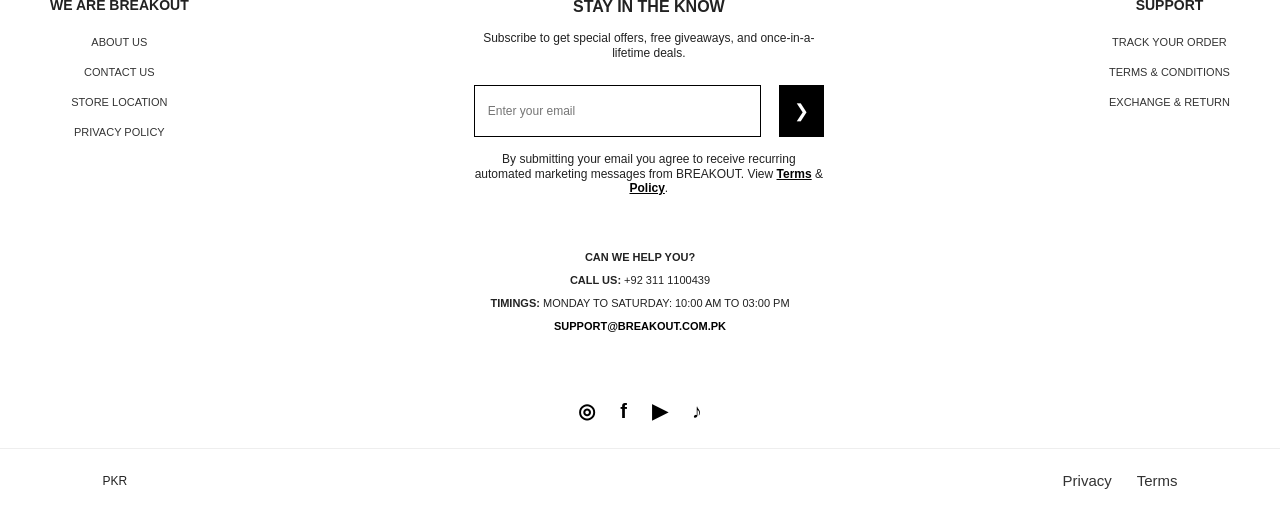
==== commit 1fcc0267: "Task 3 done" ====
--- a/midterm/index.html
+++ b/midterm/index.html
@@ -200,12 +200,12 @@
                     </svg>
                 </span>
 
-                <span class="bag-icon">
+                <a class="bag-icon" href="checkout.html">
                     <svg viewBox="0 0 24 24">
                         <path d="M5 8h14l1 13H4L5 8Z"/>
                         <path d="M9 8V6a3 3 0 0 1 6 0v2"/>
                     </svg>
-                </span>
+                </a>
             </div>
         </nav>
 
@@ -273,12 +273,14 @@
                         <a href="productPage.html"><img src="images/men-card-1.webp" alt="Men T-shirt"></a>
                         <p>Basic T-Shirt</p>
                         <p>Rs. 1,490</p>
+                        <button class="add-to-cart" type="button">Add to Cart</button>
                     </div>
                     
                     <div class="product-card">
                         <a href="productPage.html"><img src="images/men-card-2.webp" alt="Men T-shirt"></a>
                         <p>Casual Shirt</p>
                         <p>Rs. 2,490</p>
+                        <button class="add-to-cart" type="button">Add to Cart</button>
                     </div>
                     
                     
@@ -286,18 +288,21 @@
                         <a href="productPage.html"><img src="images/men-card-3.webp" alt="Men T-shirt"></a>
                         <p>Regular Fit Jeans</p>
                         <p>Rs. 3,490</p>
+                        <button class="add-to-cart" type="button">Add to Cart</button>
                     </div>
                     
                     <div class="product-card">
                         <a href="productPage.html"><img src="images/men-card-4.webp" alt="Men T-shirt"></a>
                         <p>Casual Jacket</p>
                         <p>Rs. 4,490</p>
+                        <button class="add-to-cart" type="button">Add to Cart</button>
                     </div>
 
                     <div class="product-card">
                         <a href="productPage.html"><img src="images/men-card-5.webp" alt="Men T-shirt"></a>
                         <p>Casual Jacket</p>
                         <p>Rs. 4,490</p>
+                        <button class="add-to-cart" type="button">Add to Cart</button>
                     </div>
                 
                 </div>
@@ -345,12 +350,14 @@
                         <a href="productPage.html"><img src="images/women-card-1.jpg" alt="Men T-shirt"></a>
                         <p>Basic T-Shirt</p>
                         <p>Rs. 1,490</p>
+                        <button class="add-to-cart" type="button">Add to Cart</button>
                     </div>
                     
                     <div class="product-card">
                         <a href="productPage.html"><img src="images/women-card-2.webp" alt="Men T-shirt"></a>
                         <p>Casual Shirt</p>
                         <p>Rs. 2,490</p>
+                        <button class="add-to-cart" type="button">Add to Cart</button>
                     </div>
                     
                     
@@ -358,18 +365,21 @@
                         <a href="productPage.html"><img src="images/women-card-3.webp" alt="Men T-shirt"></a>
                         <p>Regular Fit Jeans</p>
                         <p>Rs. 3,490</p>
+                        <button class="add-to-cart" type="button">Add to Cart</button>
                     </div>
                     
                     <div class="product-card">
                         <a href="productPage.html"><img src="images/women-card-4.webp" alt="Men T-shirt"></a>
                         <p>Casual Jacket</p>
                         <p>Rs. 4,490</p>
+                        <button class="add-to-cart" type="button">Add to Cart</button>
                     </div>
 
                     <div class="product-card">
                         <a href="productPage.html"><img src="images/women-card-5.webp" alt="Men T-shirt"></a>
                         <p>Casual Jacket</p>
                         <p>Rs. 4,490</p>
+                        <button class="add-to-cart" type="button">Add to Cart</button>
                     </div>
                 
                 </div>
@@ -444,4 +454,7 @@
     </main>
 
 </body>
+
+<script src="script.js"></script>
+
 </html>
--- a/midterm/style.css
+++ b/midterm/style.css
@@ -490,6 +490,95 @@
 
 
 
+.right-side {
+    position: relative;
+}
+
+.bag-icon {
+    position: relative;
+}
+
+.cart-badge {
+    position: absolute;
+    top: -7px;
+    right: -7px;
+    min-width: 16px;
+    height: 16px;
+    padding: 0 4px;
+    color: white;
+    background: #222;
+    border-radius: 50%;
+    font-size: 10px;
+    line-height: 16px;
+    text-align: center;
+}
+
+.mini-cart {
+    position: absolute;
+    top: 38px;
+    right: 0;
+    z-index: 10000;
+    width: 280px;
+    padding: 15px;
+    background: white;
+    border: 1px solid #ddd;
+    box-shadow: 0 8px 18px rgba(0, 0, 0, 0.15);
+}
+
+.mini-cart h3 {
+    margin-bottom: 12px;
+    font-size: 15px;
+}
+
+.mini-cart-item {
+    display: flex;
+    justify-content: space-between;
+    gap: 10px;
+    padding: 8px 0;
+    border-bottom: 1px solid #eee;
+    font-size: 12px;
+}
+
+.mini-cart-item button {
+    border: 0;
+    background: none;
+    color: #b00000;
+    cursor: pointer;
+    font-size: 11px;
+}
+
+.mini-cart strong {
+    display: block;
+    margin-top: 12px;
+    font-size: 13px;
+}
+
+.add-to-cart:disabled {
+    cursor: not-allowed;
+    opacity: 0.55;
+}
+
+
+
+
+
+
+
+
+
+
+
+
+
+
+
+
+
+
+
+
+
+
 
 @media (max-width: 686px){
 
